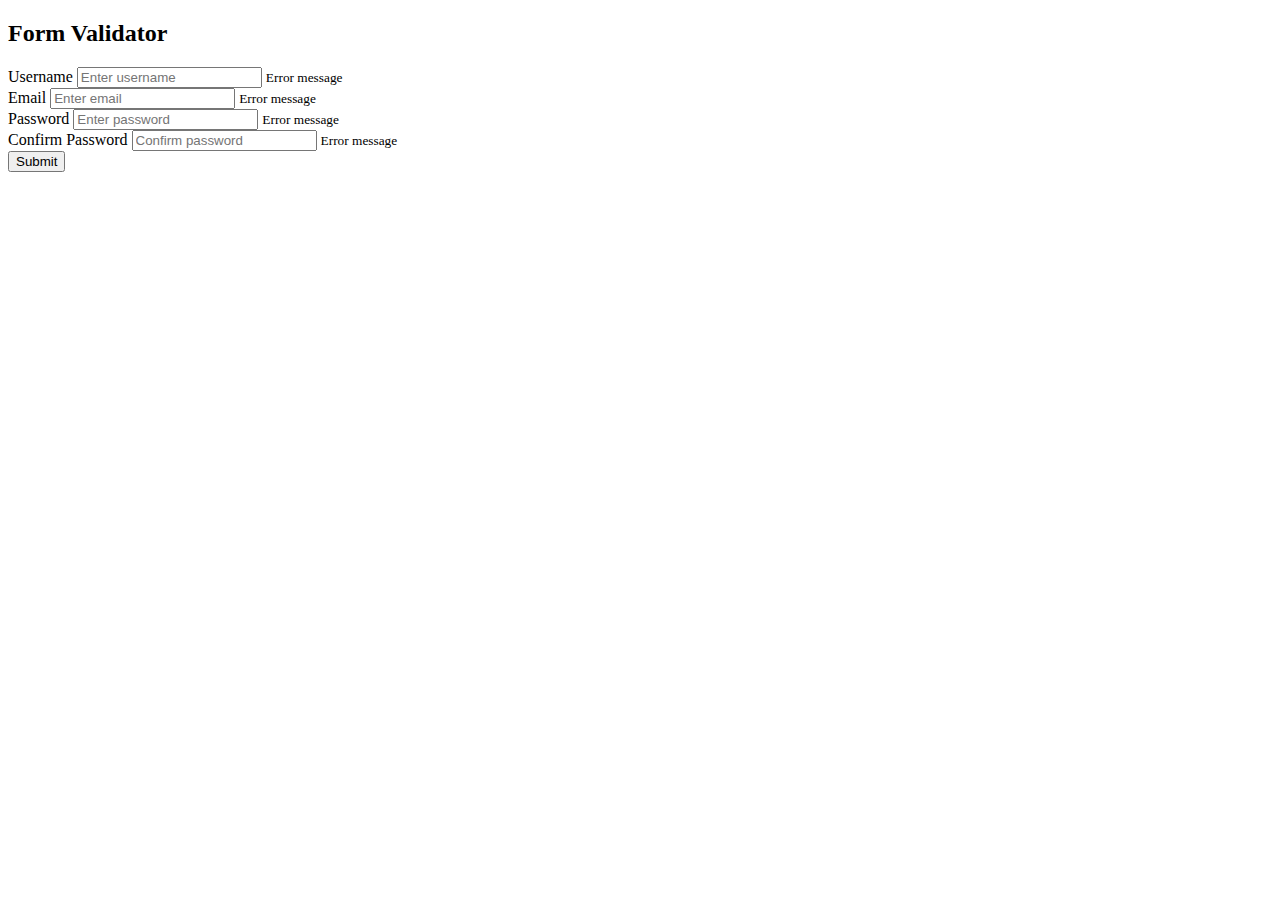
==== form-validator/index.html @ 2f8c427c "start" ====
<!DOCTYPE html>
<html lang="en">
  <head>
    <meta charset="UTF-8" />
    <meta http-equiv="X-UA-Compatible" content="IE=edge" />
    <meta name="viewport" content="width=device-width, initial-scale=1.0" />
    <title>Form Validator</title>
  </head>
  <body>
    <div class="container">
      <form id="form" class="form">
        <h2>Form Validator</h2>
        <div class="form-control">
          <label for="username">Username</label>
          <input type="text" id="username" placeholder="Enter username" />
          <small>Error message</small>
        </div>
        <div class="form-control">
          <label for="email">Email</label>
          <input type="text" id="email" placeholder="Enter email" />
          <small>Error message</small>
        </div>
        <div class="form-control">
          <label for="password">Password</label>
          <input type="password" id="password" placeholder="Enter password" />
          <small>Error message</small>
        </div>
        <div class="form-control">
          <label for="password2">Confirm Password</label>
          <input
            type="password"
            id="password2"
            placeholder="Confirm password"
          />
          <small>Error message</small>
        </div>
        <button type="submit">Submit</button>
      </form>
    </div>
    <script src="script.js"></script>
  </body>
</html>
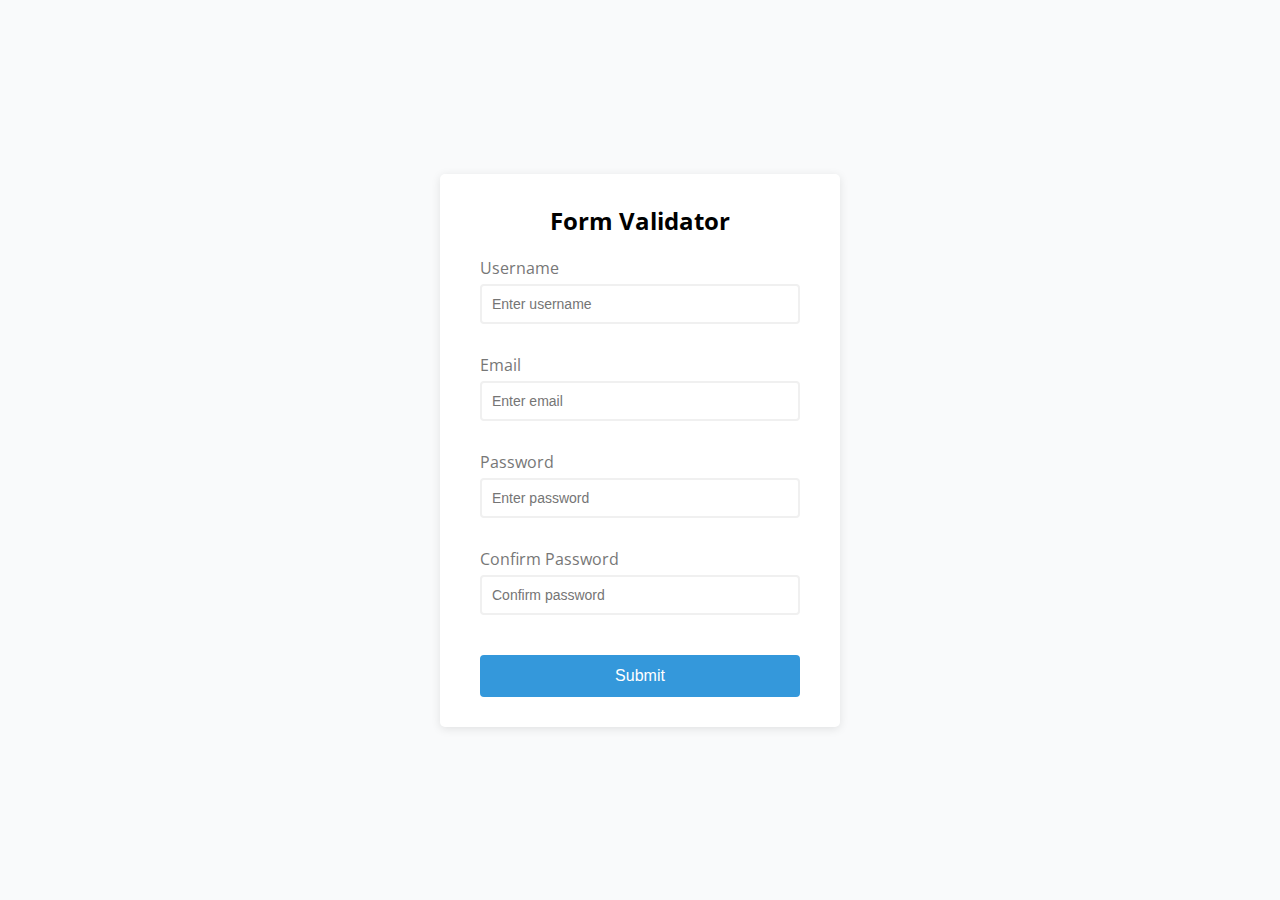
==== commit 66aabbcb: "P1-1 form validator" ====
--- a/form-validator/index.html
+++ b/form-validator/index.html
@@ -5,6 +5,7 @@
     <meta http-equiv="X-UA-Compatible" content="IE=edge" />
     <meta name="viewport" content="width=device-width, initial-scale=1.0" />
     <title>Form Validator</title>
+    <link rel="stylesheet" href="style.css" />
   </head>
   <body>
     <div class="container">
--- a/form-validator/style.css
+++ b/form-validator/style.css
@@ -0,0 +1,95 @@
+@import url('https://fonts.googleapis.com/css2?family=Open+Sans&display=swap');
+
+:root {
+  --sucess-color: #2ecc71;
+  --error-color: #e74c3c;
+}
+
+* {
+  box-sizing: border-box;
+}
+
+body {
+  background: #f9fafb;
+  font-family: 'Open Sans', sans-serif;
+  display: flex;
+  align-items: center;
+  justify-content: center;
+  min-height: 100vh;
+  margin: 0;
+}
+
+.container {
+  background: #fff;
+  border-radius: 5px;
+  box-shadow: 0 2px 10px rgba(0, 0, 0, 0.1);
+  width: 400px;
+}
+
+h2 {
+  text-align: center;
+  margin: 0 0 20px;
+}
+
+.form {
+  padding: 30px 40px;
+}
+
+.form-control {
+  margin-bottom: 10px;
+  padding-bottom: 20px;
+  position: relative;
+}
+
+.form-control label {
+  color: #777;
+  display: block;
+  margin-bottom: 5px;
+}
+
+.form-control input {
+  border: 2px solid #f0f0f0;
+  border-radius: 4px;
+  display: block;
+  width: 100%;
+  padding: 10px;
+  font-size: 14px;
+}
+
+.form-control input:focus {
+  outline: 0;
+  border-color: #777;
+}
+
+.form-control.success input {
+  border-color: var(--sucess-color);
+}
+
+.form-control.error input {
+  border-color: var(--error-color);
+}
+
+.form-control small {
+  color: var(--error-color);
+  position: absolute;
+  bottom: 0;
+  left: 0;
+  visibility: hidden;
+}
+
+.form-control.error small {
+  visibility: visible;
+}
+
+.form button {
+  cursor: pointer;
+  background-color: #3498db;
+  border: 2px solid #3498db;
+  border-radius: 4px;
+  color: #fff;
+  display: block;
+  width: 100%;
+  padding: 10px;
+  font-size: 16px;
+  margin-top: 20px;
+}
